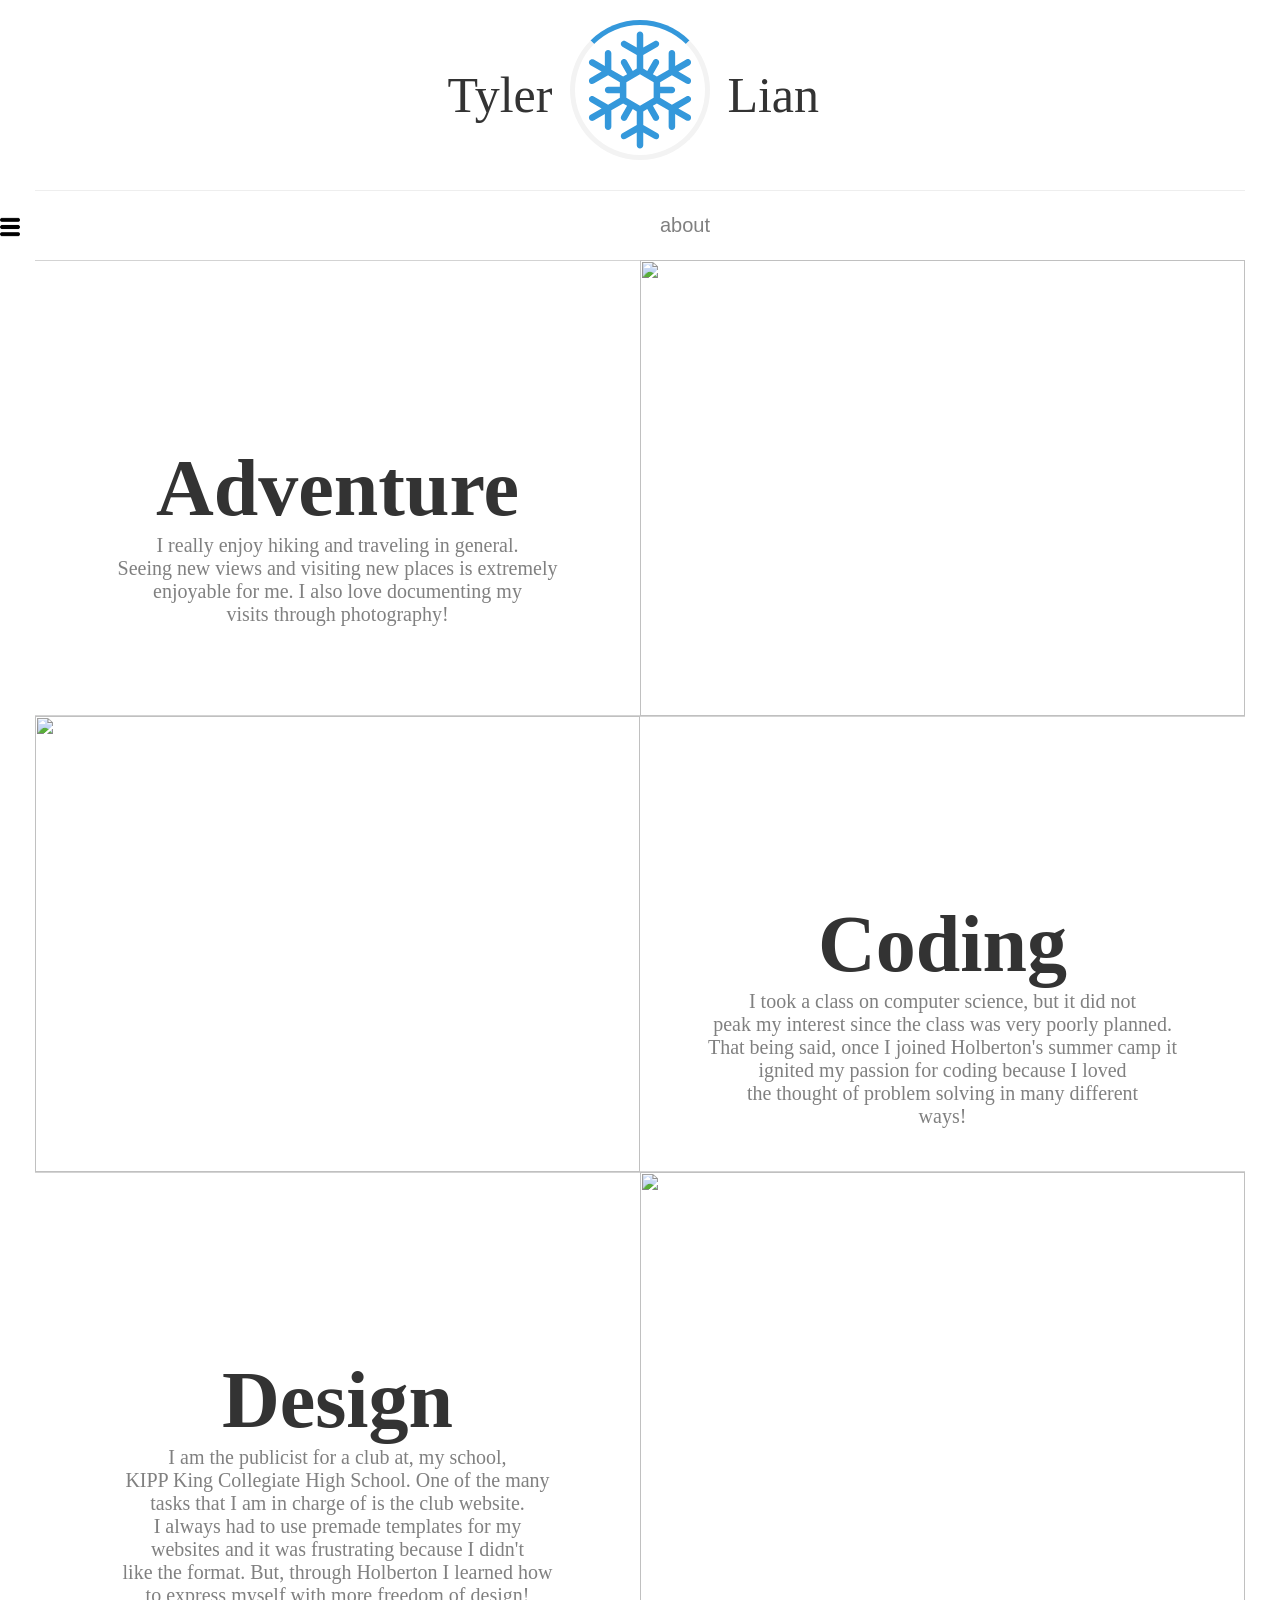
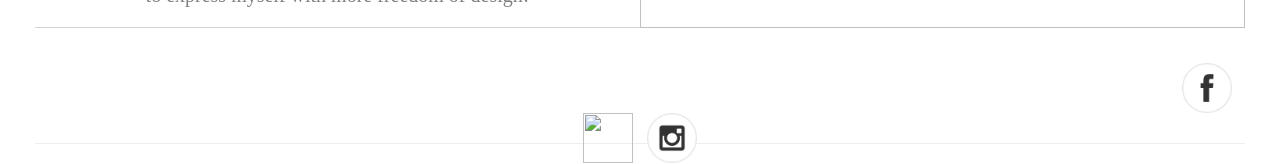
==== about.html @ ca942805 "Moving from holberton school" ====
<html>
<header>


  <link rel="stylesheet" href="https://maxcdn.bootstrapcdn.com/bootstrap/3.3.7/css/bootstrap.min.css">
  <link rel="stylesheet" type="text/css" href="normalize.css"
   <script src="https://ajax.googleapis.com/ajax/libs/jquery/1.11.2/jquery.min.js"></script>
  <script src="https://ajax.googleapis.com/ajax/libs/jquery/3.2.1/jquery.min.js"></script>
  <script src="https://maxcdn.bootstrapcdn.com/bootstrap/3.3.7/js/bootstrap.min.js"></script>
  <script src="menu.js"></script>
<div style="width:100%;height:20px;border:0px solid #000;"></div>
<table align="center" height:"100px">
<tr>
  <th><div style="font-size:50px; font-family:skia; font-weight:lighter;">&nbsp;Tyler&nbsp;</th><th><center><div class="block" style="width:150px;height:150px;"><div class="loader"><svg xmlns="http://www.w3.org/2000/svg" xmlns:xlink="http://www.w3.org/1999/xlink" version="1.2" baseProfile="tiny" x="0px" y="0px" viewBox="0 0 100 125" xml:space="preserve"><path class="snowflake"  d="M11.029,72.5c0.463,0.802,1.303,1.25,2.167,1.25c0.424,0,0.854-0.108,1.248-0.335l8.519-4.918v9.837   c0,1.381,1.119,2.5,2.5,2.5s2.5-1.119,2.5-2.5V65.61l9.047-5.223l3.08,1.778L35.566,70c-0.69,1.196-0.281,2.725,0.915,3.415   c0.394,0.228,0.824,0.335,1.248,0.335c0.864,0,1.705-0.449,2.167-1.25l4.523-7.835l3.08,1.778V76.89l-11.019,6.361   c-1.196,0.69-1.605,2.219-0.915,3.415c0.463,0.802,1.303,1.25,2.167,1.25c0.424,0,0.854-0.108,1.248-0.335l8.519-4.918V92.5   c0,1.381,1.119,2.5,2.5,2.5s2.5-1.119,2.5-2.5v-9.836l8.519,4.918c0.394,0.228,0.824,0.335,1.248,0.335   c0.864,0,1.705-0.449,2.167-1.25c0.69-1.196,0.281-2.725-0.915-3.415L52.5,76.89V66.443l3.08-1.778l4.523,7.835   c0.463,0.802,1.303,1.25,2.167,1.25c0.424,0,0.854-0.108,1.248-0.335c1.196-0.69,1.605-2.219,0.915-3.415l-4.523-7.835l3.08-1.778   l9.047,5.223v12.723c0,1.381,1.119,2.5,2.5,2.5s2.5-1.119,2.5-2.5v-9.837l8.519,4.918c0.394,0.228,0.824,0.335,1.248,0.335   c0.864,0,1.705-0.449,2.167-1.25c0.69-1.196,0.281-2.725-0.915-3.415l-8.519-4.918l8.519-4.918c1.196-0.69,1.605-2.219,0.915-3.415   c-0.69-1.196-2.22-1.607-3.415-0.915L74.537,61.28l-9.047-5.223V52.5h9.047c1.381,0,2.5-1.119,2.5-2.5s-1.119-2.5-2.5-2.5H65.49   v-3.557l9.047-5.223l11.019,6.362c0.394,0.228,0.824,0.335,1.248,0.335c0.864,0,1.705-0.449,2.167-1.25   c0.69-1.196,0.281-2.725-0.915-3.415l-8.519-4.918l8.519-4.918c1.196-0.69,1.605-2.219,0.915-3.415   c-0.69-1.196-2.22-1.607-3.415-0.915l-8.519,4.918v-9.837c0-1.381-1.119-2.5-2.5-2.5s-2.5,1.119-2.5,2.5V34.39l-9.047,5.223   l-3.08-1.778L64.434,30c0.69-1.196,0.281-2.725-0.915-3.415c-1.197-0.692-2.726-0.28-3.415,0.915l-4.523,7.835l-3.08-1.778V23.11   l11.019-6.361c1.196-0.69,1.605-2.219,0.915-3.415c-0.69-1.196-2.22-1.608-3.415-0.915L52.5,17.336V7.5C52.5,6.119,51.381,5,50,5   s-2.5,1.119-2.5,2.5v9.836l-8.519-4.918c-1.197-0.693-2.725-0.28-3.415,0.915c-0.69,1.196-0.281,2.725,0.915,3.415L47.5,23.11   v10.447l-3.08,1.778L39.896,27.5c-0.69-1.196-2.22-1.607-3.415-0.915c-1.196,0.69-1.605,2.219-0.915,3.415l4.523,7.835l-3.08,1.778   l-9.047-5.223V21.667c0-1.381-1.119-2.5-2.5-2.5s-2.5,1.119-2.5,2.5v9.837l-8.519-4.918c-1.197-0.692-2.726-0.28-3.415,0.915   c-0.69,1.196-0.281,2.725,0.915,3.415l8.519,4.918l-8.519,4.918c-1.196,0.69-1.605,2.219-0.915,3.415   c0.463,0.802,1.303,1.25,2.167,1.25c0.424,0,0.854-0.108,1.248-0.335l11.019-6.362l9.047,5.223V47.5h-9.047   c-1.381,0-2.5,1.119-2.5,2.5s1.119,2.5,2.5,2.5h9.047v3.557l-9.047,5.223l-11.019-6.362c-1.197-0.692-2.726-0.28-3.415,0.915   c-0.69,1.196-0.281,2.725,0.915,3.415l8.519,4.918l-8.519,4.918C10.748,69.775,10.338,71.304,11.029,72.5z M39.51,43.943L50,37.887   l10.49,6.057v12.113L50,62.113l-10.49-6.057V43.943z"/></svg>&emsp;&emsp;</div></th></center> <th><div style="font-size:50px; font-family:skia; font-weight:lighter;">&nbsp;Lian&nbsp;&nbsp;</div></th>
</tr>
</table>



<hr size="20px" width="1210px">
<span class="text-nowrap" style="font-size:20px; color:gray;"><center><span onclick="openNav()">
<img src="menu.png" style="width:20px; height:20px;"></span>&emsp;&emsp;&emsp;&emsp;&emsp;&emsp;&emsp;&emsp;&emsp;&emsp;&emsp;&emsp;&emsp;&emsp;&emsp;&emsp;&emsp;&emsp;&emsp;&emsp;&emsp;&emsp;&emsp;&emsp;&emsp;&emsp;&emsp;&emsp;&emsp;&emsp;&emsp;&emsp;about&emsp;&emsp;&emsp;&emsp;&emsp;&emsp;&emsp;&emsp;&emsp;&emsp;&emsp;&emsp;&emsp;&emsp;&emsp;&emsp;&emsp;&emsp;&emsp;&emsp;&emsp;&emsp;&emsp;&emsp;&emsp;&emsp;&emsp;&emsp;&emsp;&emsp;&emsp;&emsp;&emsp;&nbsp;

<div style="width:100%;height:20px;border:0px solid #000;"></div>

<div id="mySidenav" class="sidenav">
  <a href="javascript:void(0)" class="closebtn" onclick="closeNav()">&times;</a>
  <a href="file:///Users/summercamp/Documents/holbertonschool-learning_web_programming/index.html">Home</a>
  <a href="file:///Users/summercamp/Documents/holbertonschool-learning_web_programming/flyers.html">Flyers</a>
  <a href="file:///Users/summercamp/Documents/holbertonschool-learning_web_programming/geofilters.html">Geofilters</a>
  <a href="file:///Users/summercamp/Documents/holbertonschool-learning_web_programming/overlays.html">Overlays</a>
  <a href="file:///Users/summercamp/Documents/holbertonschool-learning_web_programming/about.html">About</a>
</div>
<style>
.footer{

  height:70px;
  width:100%;
  right:0;
  bottom:0;
  left:0;
  padding:1rem;
  background-color:white;
}
</style>
<!-- Use any element to open the sidenav -->

<!-- Add all page content inside this div if you want the side nav to push page content to the right (not used if you only want the sidenav to sit on top of the page -->
</header>
<body>
  <center>
    <table style="width:1210px">
      <tr>
        <th><div style="width:605;height:456px;border:0px color:black; font-size:80px; font-family:skia; font-weight:bold; text-align:center; top:50%; border-bottom:1px solid #d3d3d3; border-top: 1px solid #d3d3d3;"><br><br>Adventure<br><span style="font-size:20px; font-family:skia; font-weight:lighter; color:gray; text-align:center; top:50%;">I really enjoy hiking and traveling in general.<br>Seeing new views and visiting new places is extremely <br>enjoyable for me. I also love documenting my <br>visits through photography!</span></div></th>
        <th><a  target="_blank"><img style ="height:456px; width:605;" src="http://2.bp.blogspot.com/-c7WsYMwlw00/VL490c1Sj-I/AAAAAAAANhA/JaID4h2Cn8c/s1600/Nature%2BAnimation.gif"></a></th>

      </tr>
      <tr>
        <td><a target="_blank"><img style ="height:456px; width:605px;" src="https://media.giphy.com/media/26tn33aiTi1jkl6H6/giphy.gif"</td>
        <td><div style="width:605;height:456px;border:0px color:black; font-size:80px; font-family:skia; font-weight:bold; text-align:center; top:50%; border-bottom:1px solid #d3d3d3; border-top: 1px solid #d3d3d3;"><br><br>Coding<br><span style="font-size:20px; font-family:skia; font-weight:lighter; color:gray; text-align:center; top:50%;">I took a class on computer science, but it did not<br> peak my interest since the class was very poorly planned.<br>That being said, once I joined <a style="text-decoration:none; color:gray;"href="https://www.holbertonschool.com/">Holberton's</a> summer camp it <br>ignited my passion for coding because I loved<br> the thought of problem solving in many different <br>ways!</span></div></th></td>

      </tr>
      <tr>
        <td><div style="width:605;height:456px;border:0px color:black; font-size:80px; font-family:skia; font-weight:bold; text-align:center; top:50%; border-bottom:1px solid #d3d3d3; border-top: 1px solid #d3d3d3;"><br><br>Design<br><span style="font-size:20px; font-family:skia; font-weight:lighter; color:gray; text-align:center; top:50%;">I am the publicist for a club at, my school, <br><a style="text-decoration:none; color:gray;"href="http://www.kipp.org/school/kipp-king-collegiate-high-school/">KIPP King Collegiate High School.</a> One of the many<br> tasks that I am in charge of is the club website.<br> I always had to use premade templates for my <br> websites and it was frustrating because I didn't <br>like the format. But, through Holberton I learned how<br> to express myself with more freedom of design!</span></div></th></td></td>
        <td><a target="_blank"><img style="height:456px; width:605px" src="http://i.imgur.com/KV6nSOo.gif"</td>
      <tr>
    </table>

</center>



  <div style="width:1210px;height:25px;border:0px solid #000;"></div>

  <div class="footer" align="center">&emsp;&emsp;&emsp;&emsp;&emsp;&emsp;&emsp;&emsp;&emsp;&emsp;&emsp;&emsp;&emsp;&emsp;&emsp;&emsp;&emsp;&emsp;&emsp;&emsp;&emsp;&emsp;&emsp;&emsp;&emsp;&emsp;&emsp;&emsp;&emsp;&emsp;&emsp;&emsp;&emsp;&emsp;&emsp;&emsp;&emsp;&emsp;&emsp;&emsp;&emsp;&emsp;&emsp;&emsp;&emsp;&emsp;&emsp;&emsp;&emsp;&emsp;&emsp;&emsp;&emsp;&emsp;&emsp;&emsp;&emsp;&emsp;&emsp;&emsp;&emsp;&emsp;&emsp;&emsp;&emsp;&emsp;&emsp;&emsp;&emsp;&emsp;&emsp;&emsp;&emsp;&emsp;&emsp;&emsp;&emsp;&emsp;&emsp;&emsp;&emsp;&emsp;<a href="https://www.facebook.com/HolbertonSchool/"><img src="facebook.png" style="width:50px;height:50px;"></a>&emsp;<a href="https://twitter.com/holbertonschool?ref_src=twsrc%5Egoogle%7Ctwcamp%5Eserp%7Ctwgr%5Eauthor"><img src="twitter.png"style="width:50px;height:50px;"></a>&emsp;<a href="https://www.instagram.com/holbertonschool/?hl=en"><img src="instagram.png"style="width:50px;height:50px;"></a></div>
  <hr size="20px" width="1210px">
</body>
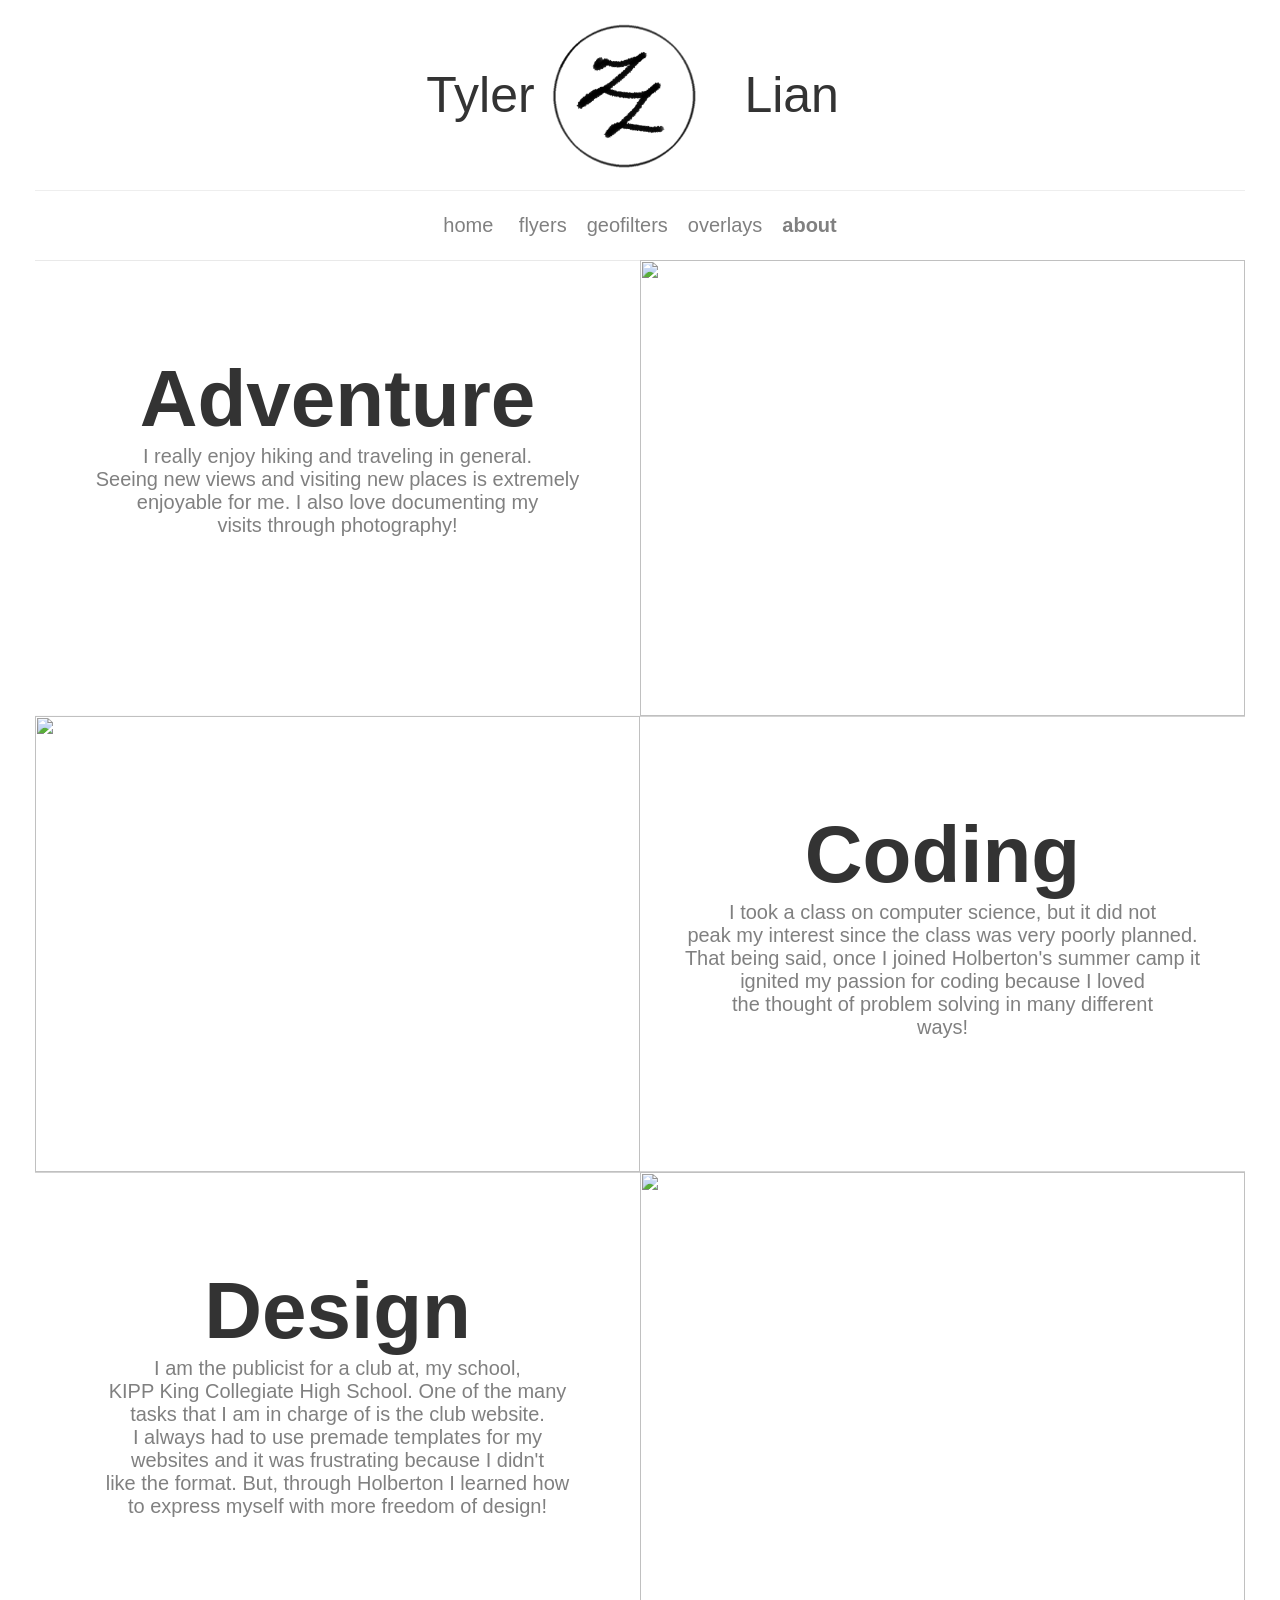
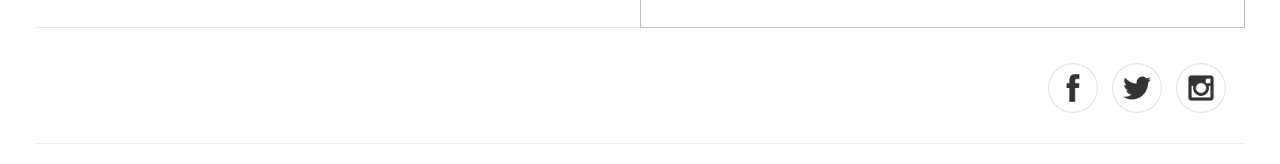
==== commit e0ebeb55: "finished website" ====
--- a/about.html
+++ b/about.html
@@ -11,25 +11,27 @@
 <div style="width:100%;height:20px;border:0px solid #000;"></div>
 <table align="center" height:"100px">
 <tr>
-  <th><div style="font-size:50px; font-family:skia; font-weight:lighter;">&nbsp;Tyler&nbsp;</th><th><center><div class="block" style="width:150px;height:150px;"><div class="loader"><svg xmlns="http://www.w3.org/2000/svg" xmlns:xlink="http://www.w3.org/1999/xlink" version="1.2" baseProfile="tiny" x="0px" y="0px" viewBox="0 0 100 125" xml:space="preserve"><path class="snowflake"  d="M11.029,72.5c0.463,0.802,1.303,1.25,2.167,1.25c0.424,0,0.854-0.108,1.248-0.335l8.519-4.918v9.837   c0,1.381,1.119,2.5,2.5,2.5s2.5-1.119,2.5-2.5V65.61l9.047-5.223l3.08,1.778L35.566,70c-0.69,1.196-0.281,2.725,0.915,3.415   c0.394,0.228,0.824,0.335,1.248,0.335c0.864,0,1.705-0.449,2.167-1.25l4.523-7.835l3.08,1.778V76.89l-11.019,6.361   c-1.196,0.69-1.605,2.219-0.915,3.415c0.463,0.802,1.303,1.25,2.167,1.25c0.424,0,0.854-0.108,1.248-0.335l8.519-4.918V92.5   c0,1.381,1.119,2.5,2.5,2.5s2.5-1.119,2.5-2.5v-9.836l8.519,4.918c0.394,0.228,0.824,0.335,1.248,0.335   c0.864,0,1.705-0.449,2.167-1.25c0.69-1.196,0.281-2.725-0.915-3.415L52.5,76.89V66.443l3.08-1.778l4.523,7.835   c0.463,0.802,1.303,1.25,2.167,1.25c0.424,0,0.854-0.108,1.248-0.335c1.196-0.69,1.605-2.219,0.915-3.415l-4.523-7.835l3.08-1.778   l9.047,5.223v12.723c0,1.381,1.119,2.5,2.5,2.5s2.5-1.119,2.5-2.5v-9.837l8.519,4.918c0.394,0.228,0.824,0.335,1.248,0.335   c0.864,0,1.705-0.449,2.167-1.25c0.69-1.196,0.281-2.725-0.915-3.415l-8.519-4.918l8.519-4.918c1.196-0.69,1.605-2.219,0.915-3.415   c-0.69-1.196-2.22-1.607-3.415-0.915L74.537,61.28l-9.047-5.223V52.5h9.047c1.381,0,2.5-1.119,2.5-2.5s-1.119-2.5-2.5-2.5H65.49   v-3.557l9.047-5.223l11.019,6.362c0.394,0.228,0.824,0.335,1.248,0.335c0.864,0,1.705-0.449,2.167-1.25   c0.69-1.196,0.281-2.725-0.915-3.415l-8.519-4.918l8.519-4.918c1.196-0.69,1.605-2.219,0.915-3.415   c-0.69-1.196-2.22-1.607-3.415-0.915l-8.519,4.918v-9.837c0-1.381-1.119-2.5-2.5-2.5s-2.5,1.119-2.5,2.5V34.39l-9.047,5.223   l-3.08-1.778L64.434,30c0.69-1.196,0.281-2.725-0.915-3.415c-1.197-0.692-2.726-0.28-3.415,0.915l-4.523,7.835l-3.08-1.778V23.11   l11.019-6.361c1.196-0.69,1.605-2.219,0.915-3.415c-0.69-1.196-2.22-1.608-3.415-0.915L52.5,17.336V7.5C52.5,6.119,51.381,5,50,5   s-2.5,1.119-2.5,2.5v9.836l-8.519-4.918c-1.197-0.693-2.725-0.28-3.415,0.915c-0.69,1.196-0.281,2.725,0.915,3.415L47.5,23.11   v10.447l-3.08,1.778L39.896,27.5c-0.69-1.196-2.22-1.607-3.415-0.915c-1.196,0.69-1.605,2.219-0.915,3.415l4.523,7.835l-3.08,1.778   l-9.047-5.223V21.667c0-1.381-1.119-2.5-2.5-2.5s-2.5,1.119-2.5,2.5v9.837l-8.519-4.918c-1.197-0.692-2.726-0.28-3.415,0.915   c-0.69,1.196-0.281,2.725,0.915,3.415l8.519,4.918l-8.519,4.918c-1.196,0.69-1.605,2.219-0.915,3.415   c0.463,0.802,1.303,1.25,2.167,1.25c0.424,0,0.854-0.108,1.248-0.335l11.019-6.362l9.047,5.223V47.5h-9.047   c-1.381,0-2.5,1.119-2.5,2.5s1.119,2.5,2.5,2.5h9.047v3.557l-9.047,5.223l-11.019-6.362c-1.197-0.692-2.726-0.28-3.415,0.915   c-0.69,1.196-0.281,2.725,0.915,3.415l8.519,4.918l-8.519,4.918C10.748,69.775,10.338,71.304,11.029,72.5z M39.51,43.943L50,37.887   l10.49,6.057v12.113L50,62.113l-10.49-6.057V43.943z"/></svg>&emsp;&emsp;</div></th></center> <th><div style="font-size:50px; font-family:skia; font-weight:lighter;">&nbsp;Lian&nbsp;&nbsp;</div></th>
+  <th><div style="font-size:50px; font-family:skia.ttf; font-weight:lighter;">&nbsp;Tyler&nbsp;</th>
+  <th><center><img src="Logo.png" alt="" style="width:150px; height:150px;">&emsp;&emsp;</center></th>
+  <th><div style="font-size:50px; font-family:skia.ttf; font-weight:lighter;">&nbsp;Lian&nbsp;&nbsp;</div></th>
 </tr>
 </table>
 
 
 
 <hr size="20px" width="1210px">
-<span class="text-nowrap" style="font-size:20px; color:gray;"><center><span onclick="openNav()">
-<img src="menu.png" style="width:20px; height:20px;"></span>&emsp;&emsp;&emsp;&emsp;&emsp;&emsp;&emsp;&emsp;&emsp;&emsp;&emsp;&emsp;&emsp;&emsp;&emsp;&emsp;&emsp;&emsp;&emsp;&emsp;&emsp;&emsp;&emsp;&emsp;&emsp;&emsp;&emsp;&emsp;&emsp;&emsp;&emsp;&emsp;about&emsp;&emsp;&emsp;&emsp;&emsp;&emsp;&emsp;&emsp;&emsp;&emsp;&emsp;&emsp;&emsp;&emsp;&emsp;&emsp;&emsp;&emsp;&emsp;&emsp;&emsp;&emsp;&emsp;&emsp;&emsp;&emsp;&emsp;&emsp;&emsp;&emsp;&emsp;&emsp;&emsp;&nbsp;
+<span class="text-nowrap" style="font-size:20px; color:gray;"><center></span>
 
+<a style="text-decoration:none; color:gray; text-indent:1000px;" href="file:///C:/Users/tyler/Documents/GitHub/tylerlian.github.io/index.html">home</a> &emsp;<a style="text-decoration:none; color:gray;" href="file:///C:/Users/tyler/Documents/GitHub/tylerlian.github.io/flyers.html">flyers</a>&emsp;<a style="text-decoration:none; color:gray;" href="file:///C:/Users/tyler/Documents/GitHub/tylerlian.github.io/geofilters.html">geofilters</a>&emsp;<a style="text-decoration:none; color:gray;" href="file:///C:/Users/tyler/Documents/GitHub/tylerlian.github.io/overlays.html">overlays</a>&emsp;<a style="text-decoration:none; color:gray; font-weight:bold;" href="file:///C:/Users/tyler/Documents/GitHub/tylerlian.github.io/about.html">about</a></center></span>
 <div style="width:100%;height:20px;border:0px solid #000;"></div>
 
 <div id="mySidenav" class="sidenav">
   <a href="javascript:void(0)" class="closebtn" onclick="closeNav()">&times;</a>
-  <a href="file:///Users/summercamp/Documents/holbertonschool-learning_web_programming/index.html">Home</a>
-  <a href="file:///Users/summercamp/Documents/holbertonschool-learning_web_programming/flyers.html">Flyers</a>
-  <a href="file:///Users/summercamp/Documents/holbertonschool-learning_web_programming/geofilters.html">Geofilters</a>
-  <a href="file:///Users/summercamp/Documents/holbertonschool-learning_web_programming/overlays.html">Overlays</a>
-  <a href="file:///Users/summercamp/Documents/holbertonschool-learning_web_programming/about.html">About</a>
+  <a href="file:///C:/Users/tyler/Documents/GitHub/tylerlian.github.io/index.html">Home</a>
+  <a href="file:///C:/Users/tyler/Documents/GitHub/tylerlian.github.io/flyers.html">Flyers</a>
+  <a href="file:///C:/Users/tyler/Documents/GitHub/tylerlian.github.io/geofilters.html">Geofilters</a>
+  <a href="file:///C:/Users/tyler/Documents/GitHub/tylerlian.github.io/overlays.html">Overlays</a>
+  <a href="file:///C:/Users/tyler/Documents/GitHub/tylerlian.github.io/about.html">About</a>
 </div>
 <style>
 .footer{
@@ -43,25 +45,24 @@
   background-color:white;
 }
 </style>
-<!-- Use any element to open the sidenav -->
+</header>
 
-<!-- Add all page content inside this div if you want the side nav to push page content to the right (not used if you only want the sidenav to sit on top of the page -->
-</header>
+
 <body>
   <center>
     <table style="width:1210px">
       <tr>
-        <th><div style="width:605;height:456px;border:0px color:black; font-size:80px; font-family:skia; font-weight:bold; text-align:center; top:50%; border-bottom:1px solid #d3d3d3; border-top: 1px solid #d3d3d3;"><br><br>Adventure<br><span style="font-size:20px; font-family:skia; font-weight:lighter; color:gray; text-align:center; top:50%;">I really enjoy hiking and traveling in general.<br>Seeing new views and visiting new places is extremely <br>enjoyable for me. I also love documenting my <br>visits through photography!</span></div></th>
+        <th><div style="width:605;height:456px;border:0px color:black; font-size:80px; font-family:skia.ttf; font-weight:bold; text-align:center; vertical-align:top; border-bottom:1px solid #fafafa; border-top: 1px solid #e9e9e9;"><br>Adventure<br><span style="font-size:20px; font-family:skia.ttf; font-weight:lighter; color:gray; text-align:center; top:0%;">I really enjoy hiking and traveling in general.<br>Seeing new views and visiting new places is extremely <br>enjoyable for me. I also love documenting my <br>visits through photography!</span></div></th>
         <th><a  target="_blank"><img style ="height:456px; width:605;" src="http://2.bp.blogspot.com/-c7WsYMwlw00/VL490c1Sj-I/AAAAAAAANhA/JaID4h2Cn8c/s1600/Nature%2BAnimation.gif"></a></th>
 
       </tr>
       <tr>
         <td><a target="_blank"><img style ="height:456px; width:605px;" src="https://media.giphy.com/media/26tn33aiTi1jkl6H6/giphy.gif"</td>
-        <td><div style="width:605;height:456px;border:0px color:black; font-size:80px; font-family:skia; font-weight:bold; text-align:center; top:50%; border-bottom:1px solid #d3d3d3; border-top: 1px solid #d3d3d3;"><br><br>Coding<br><span style="font-size:20px; font-family:skia; font-weight:lighter; color:gray; text-align:center; top:50%;">I took a class on computer science, but it did not<br> peak my interest since the class was very poorly planned.<br>That being said, once I joined <a style="text-decoration:none; color:gray;"href="https://www.holbertonschool.com/">Holberton's</a> summer camp it <br>ignited my passion for coding because I loved<br> the thought of problem solving in many different <br>ways!</span></div></th></td>
+        <td><div style="width:605;height:456px;border:0px color:black; font-size:80px; font-family:skia.ttf; font-weight:bold; text-align:center; top:0%; border-bottom:1px solid #d3d3d3; border-top: 1px solid #d3d3d3;"><br>Coding<br><span style="font-size:20px; font-family:skia.ttf; font-weight:lighter; color:gray; text-align:center; top:25%;">I took a class on computer science, but it did not<br> peak my interest since the class was very poorly planned.<br>That being said, once I joined <a style="text-decoration:none; color:gray;"href="https://www.holbertonschool.com/">Holberton's</a> summer camp it <br>ignited my passion for coding because I loved<br> the thought of problem solving in many different <br>ways!</span></div></th></td>
 
       </tr>
       <tr>
-        <td><div style="width:605;height:456px;border:0px color:black; font-size:80px; font-family:skia; font-weight:bold; text-align:center; top:50%; border-bottom:1px solid #d3d3d3; border-top: 1px solid #d3d3d3;"><br><br>Design<br><span style="font-size:20px; font-family:skia; font-weight:lighter; color:gray; text-align:center; top:50%;">I am the publicist for a club at, my school, <br><a style="text-decoration:none; color:gray;"href="http://www.kipp.org/school/kipp-king-collegiate-high-school/">KIPP King Collegiate High School.</a> One of the many<br> tasks that I am in charge of is the club website.<br> I always had to use premade templates for my <br> websites and it was frustrating because I didn't <br>like the format. But, through Holberton I learned how<br> to express myself with more freedom of design!</span></div></th></td></td>
+        <td><div style="width:605;height:456px;border:0px color:black; font-size:80px; font-family:skia.ttf; font-weight:bold; text-align:center; top:0%; border-bottom:1px solid #e9e9e9; border-top: 1px solid #d3d3d3;"><br>Design<br><span style="font-size:20px; font-family:skia.ttf; font-weight:lighter; color:gray; text-align:center; top:50%;">I am the publicist for a club at, my school, <br><a style="text-decoration:none; color:gray;"href="http://www.kipp.org/school/kipp-king-collegiate-high-school/">KIPP King Collegiate High School.</a> One of the many<br> tasks that I am in charge of is the club website.<br> I always had to use premade templates for my <br> websites and it was frustrating because I didn't <br>like the format. But, through Holberton I learned how<br> to express myself with more freedom of design!</span></div></th></td></td>
         <td><a target="_blank"><img style="height:456px; width:605px" src="http://i.imgur.com/KV6nSOo.gif"</td>
       <tr>
     </table>
@@ -70,8 +71,7 @@
 
 
 
-  <div style="width:1210px;height:25px;border:0px solid #000;"></div>
+<div style="width:1210px;height:25px;border:0px solid #000;"></div>
 
-  <div class="footer" align="center">&emsp;&emsp;&emsp;&emsp;&emsp;&emsp;&emsp;&emsp;&emsp;&emsp;&emsp;&emsp;&emsp;&emsp;&emsp;&emsp;&emsp;&emsp;&emsp;&emsp;&emsp;&emsp;&emsp;&emsp;&emsp;&emsp;&emsp;&emsp;&emsp;&emsp;&emsp;&emsp;&emsp;&emsp;&emsp;&emsp;&emsp;&emsp;&emsp;&emsp;&emsp;&emsp;&emsp;&emsp;&emsp;&emsp;&emsp;&emsp;&emsp;&emsp;&emsp;&emsp;&emsp;&emsp;&emsp;&emsp;&emsp;&emsp;&emsp;&emsp;&emsp;&emsp;&emsp;&emsp;&emsp;&emsp;&emsp;&emsp;&emsp;&emsp;&emsp;&emsp;&emsp;&emsp;&emsp;&emsp;&emsp;&emsp;&emsp;&emsp;&emsp;&emsp;<a href="https://www.facebook.com/HolbertonSchool/"><img src="facebook.png" style="width:50px;height:50px;"></a>&emsp;<a href="https://twitter.com/holbertonschool?ref_src=twsrc%5Egoogle%7Ctwcamp%5Eserp%7Ctwgr%5Eauthor"><img src="twitter.png"style="width:50px;height:50px;"></a>&emsp;<a href="https://www.instagram.com/holbertonschool/?hl=en"><img src="instagram.png"style="width:50px;height:50px;"></a></div>
-  <hr size="20px" width="1210px">
+<div class="footer" align="center">&emsp;&emsp;&emsp;&emsp;&emsp;&emsp;&emsp;&emsp;&emsp;&emsp;&emsp;&emsp;&emsp;&emsp;&emsp;&emsp;&emsp;&emsp;&emsp;&emsp;&emsp;&emsp;&emsp;&emsp;&emsp;&emsp;&emsp;&emsp;&emsp;&emsp;&emsp;&emsp;&emsp;&emsp;&emsp;&emsp;&emsp;&emsp;&emsp;&emsp;&emsp;&emsp;&emsp;&emsp;&emsp;&emsp;&emsp;&emsp;&emsp;&emsp;&emsp;&emsp;&emsp;&emsp;&emsp;&emsp;&emsp;&emsp;&emsp;&emsp;&emsp;&emsp;&emsp;&emsp;&emsp;&emsp;&emsp;&emsp;&emsp;&emsp;&emsp;<a href="https://www.facebook.com/HolbertonSchool/"><img src="facebook.png" style="width:50px;height:50px;"></a>&emsp;<a href="https://twitter.com/holbertonschool?ref_src=twsrc%5Egoogle%7Ctwcamp%5Eserp%7Ctwgr%5Eauthor"><img src="twitter.png"style="width:50px;height:50px;"></a>&emsp;<a href="https://www.instagram.com/holbertonschool/?hl=en"><img src="instagram.png"style="width:50px;height:50px;"></a></div><hr size="20px" width="1210px">
 </body>
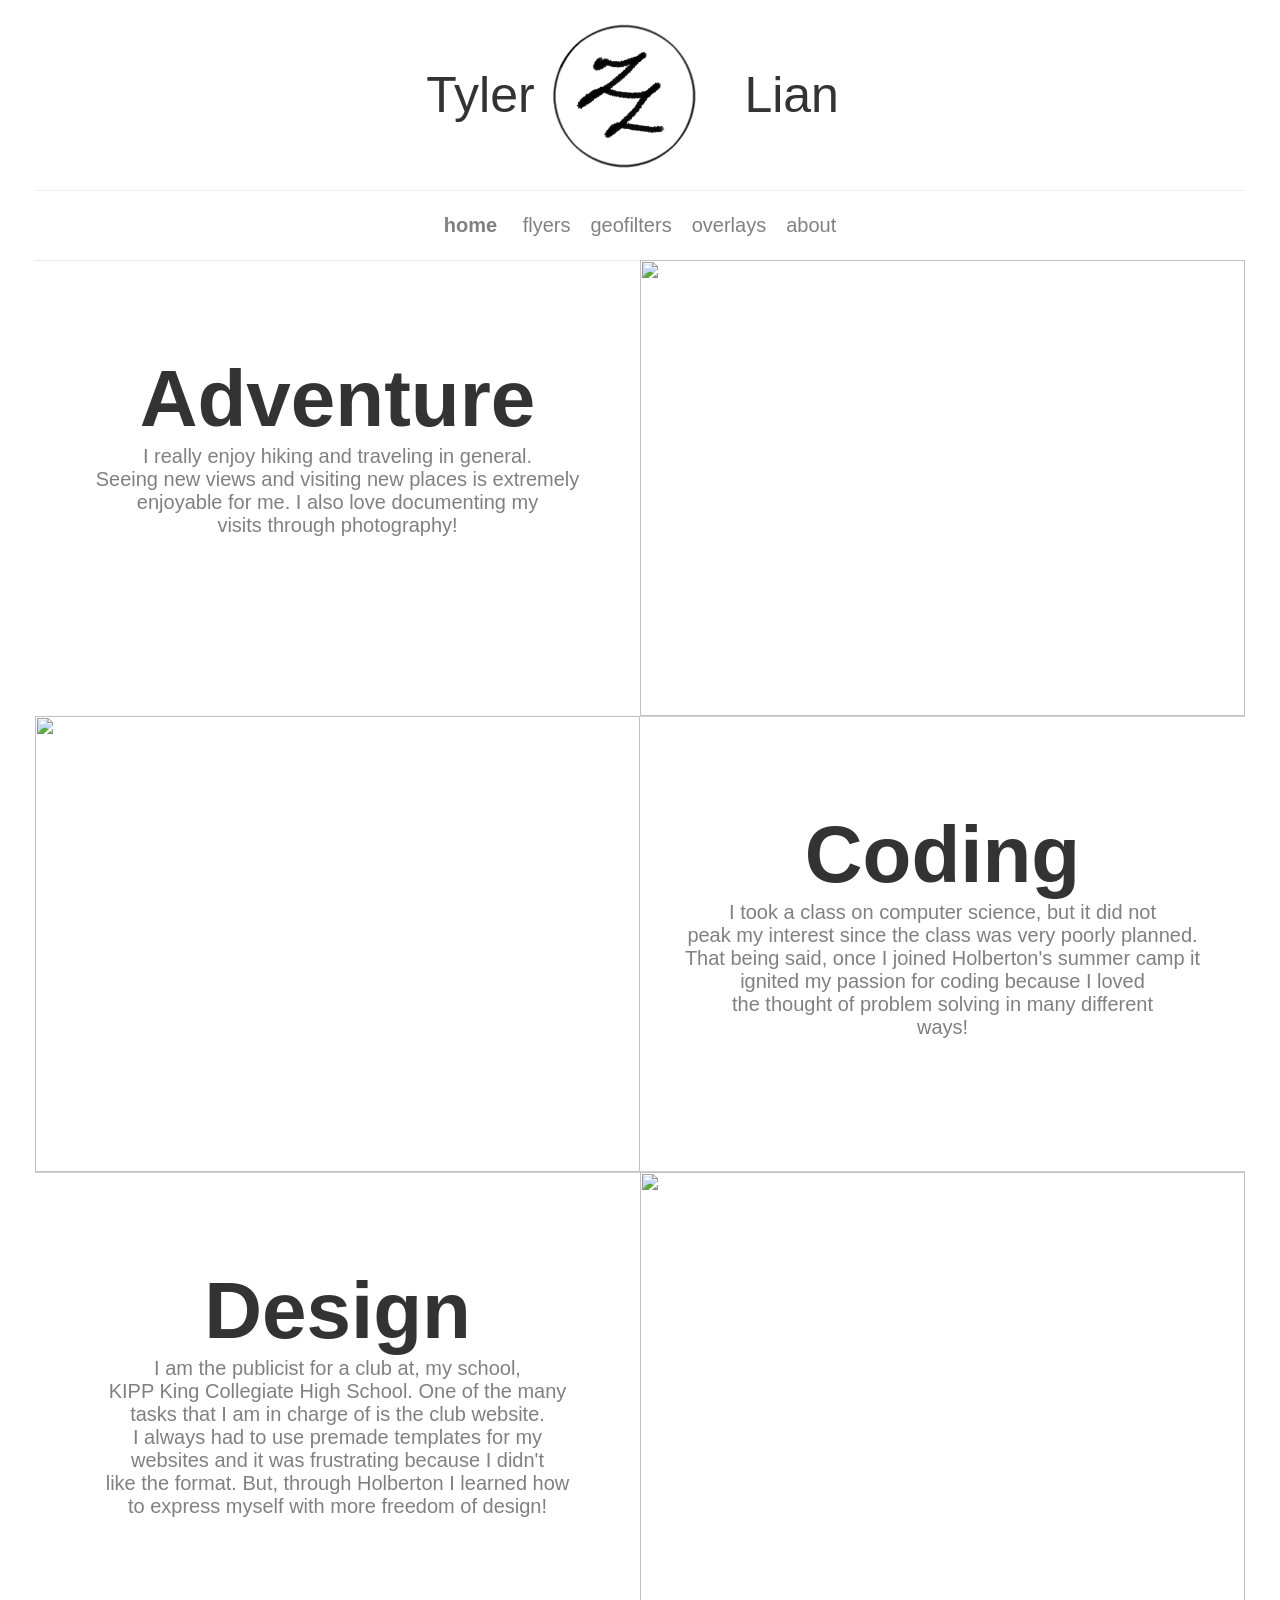
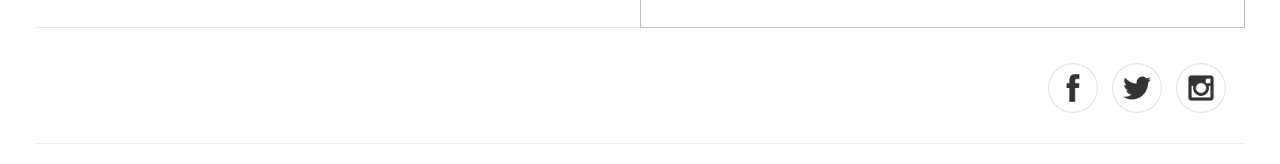
==== commit b918aee9: "changed all html" ====
--- a/about.html
+++ b/about.html
@@ -22,7 +22,7 @@
 <hr size="20px" width="1210px">
 <span class="text-nowrap" style="font-size:20px; color:gray;"><center></span>
 
-<a style="text-decoration:none; color:gray; text-indent:1000px;" href="file:///C:/Users/tyler/Documents/GitHub/tylerlian.github.io/index.html">home</a> &emsp;<a style="text-decoration:none; color:gray;" href="file:///C:/Users/tyler/Documents/GitHub/tylerlian.github.io/flyers.html">flyers</a>&emsp;<a style="text-decoration:none; color:gray;" href="file:///C:/Users/tyler/Documents/GitHub/tylerlian.github.io/geofilters.html">geofilters</a>&emsp;<a style="text-decoration:none; color:gray;" href="file:///C:/Users/tyler/Documents/GitHub/tylerlian.github.io/overlays.html">overlays</a>&emsp;<a style="text-decoration:none; color:gray; font-weight:bold;" href="file:///C:/Users/tyler/Documents/GitHub/tylerlian.github.io/about.html">about</a></center></span>
+  <a style="text-decoration:none; color:gray; text-indent:1000px; font-weight:bold;" href="index.html">home</a> &emsp;<a style="text-decoration:none; color:gray;" href="flyers.html">flyers</a>&emsp;<a style="text-decoration:none; color:gray;" href="geofilters.html">geofilters</a>&emsp;<a style="text-decoration:none; color:gray;" href="overlays.html">overlays</a>&emsp;<a style="text-decoration:none; color:gray;" href="about.html">about</a></center></span>
 <div style="width:100%;height:20px;border:0px solid #000;"></div>
 
 <div id="mySidenav" class="sidenav">
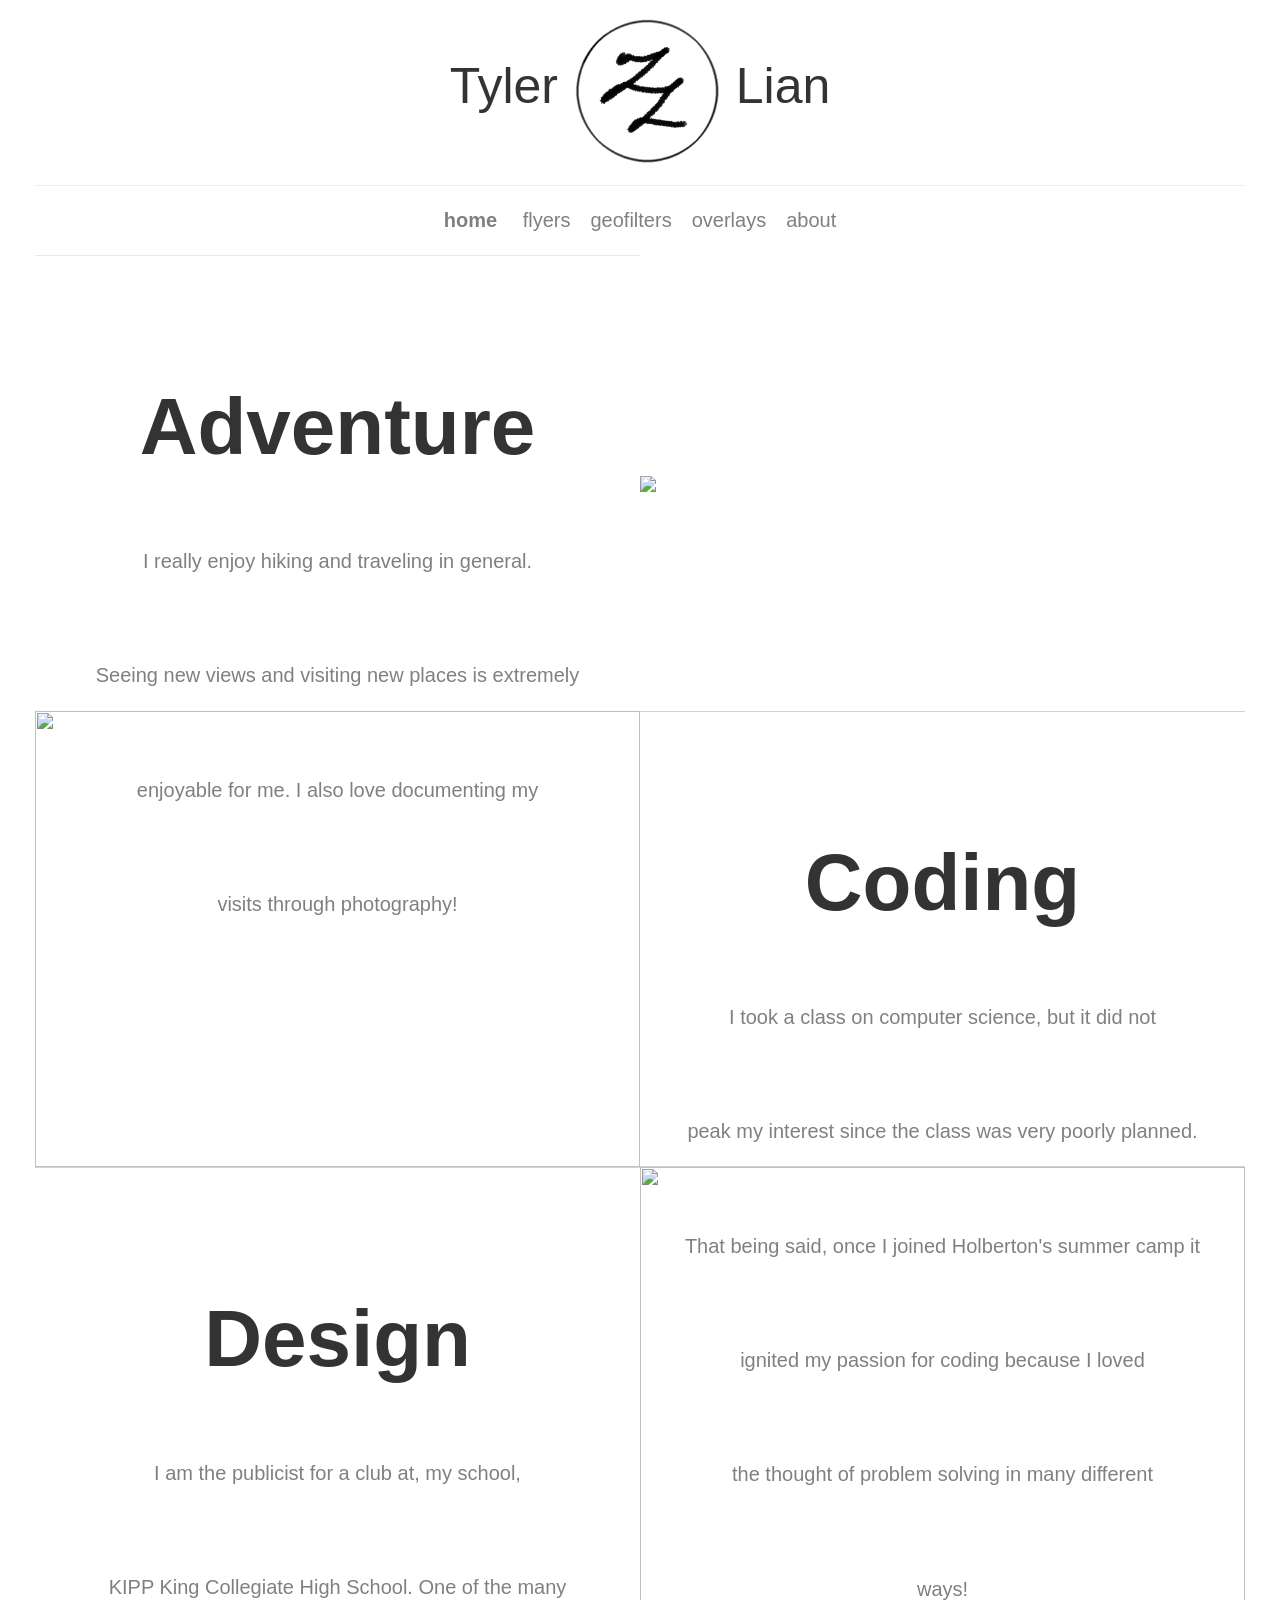
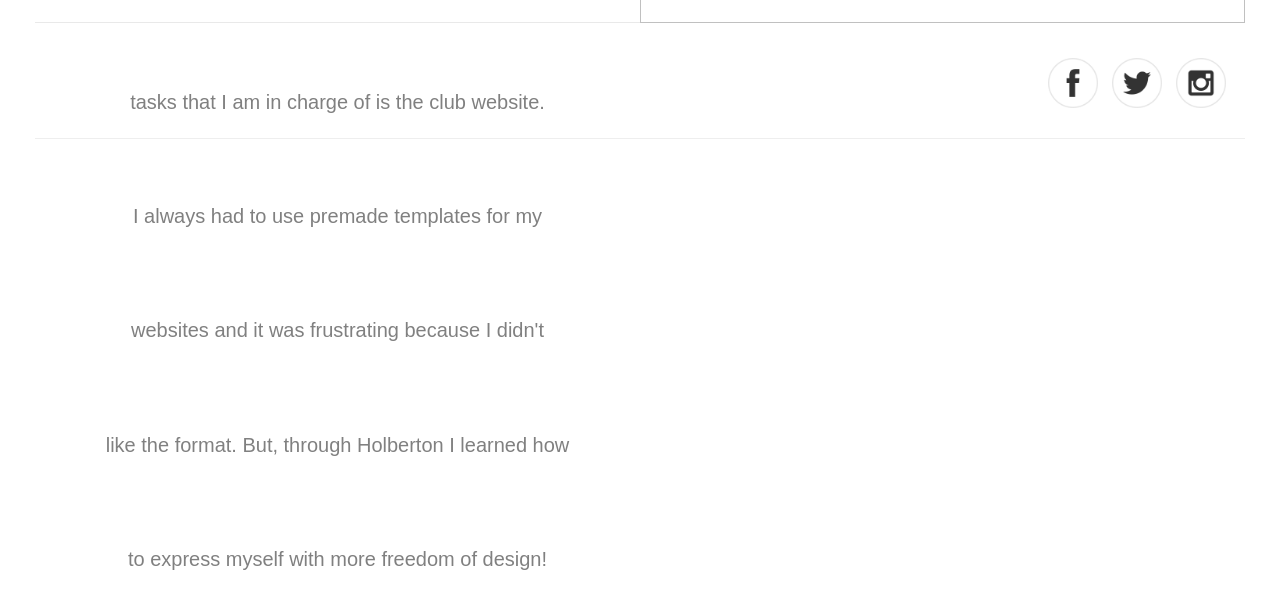
==== commit 4d0b53f8: "changed about" ====
--- a/about.html
+++ b/about.html
@@ -1,38 +1,24 @@
+<!DOCTYPE html>
 <html>
 <header>
 
 
   <link rel="stylesheet" href="https://maxcdn.bootstrapcdn.com/bootstrap/3.3.7/css/bootstrap.min.css">
-  <link rel="stylesheet" type="text/css" href="normalize.css"
-   <script src="https://ajax.googleapis.com/ajax/libs/jquery/1.11.2/jquery.min.js"></script>
+  <link rel="stylesheet" type="text/css" href="normalize.css">
+  <script src="https://ajax.googleapis.com/ajax/libs/jquery/1.11.2/jquery.min.js"></script>
   <script src="https://ajax.googleapis.com/ajax/libs/jquery/3.2.1/jquery.min.js"></script>
   <script src="https://maxcdn.bootstrapcdn.com/bootstrap/3.3.7/js/bootstrap.min.js"></script>
-  <script src="menu.js"></script>
-<div style="width:100%;height:20px;border:0px solid #000;"></div>
-<table align="center" height:"100px">
-<tr>
-  <th><div style="font-size:50px; font-family:skia.ttf; font-weight:lighter;">&nbsp;Tyler&nbsp;</th>
-  <th><center><img src="Logo.png" alt="" style="width:150px; height:150px;">&emsp;&emsp;</center></th>
-  <th><div style="font-size:50px; font-family:skia.ttf; font-weight:lighter;">&nbsp;Lian&nbsp;&nbsp;</div></th>
-</tr>
-</table>
+  <div style="width:100%;height:15px;border:0px solid #000;"></div>
+  <center><div style="font-size:50px; font-family:skia.ttf; font-weight:100;">Tyler <img src="Logo.png" alt="" style="width:150px; height:150px;"> Lian</div></center>
 
 
 
 <hr size="20px" width="1210px">
 <span class="text-nowrap" style="font-size:20px; color:gray;"><center></span>
 
-  <a style="text-decoration:none; color:gray; text-indent:1000px; font-weight:bold;" href="index.html">home</a> &emsp;<a style="text-decoration:none; color:gray;" href="flyers.html">flyers</a>&emsp;<a style="text-decoration:none; color:gray;" href="geofilters.html">geofilters</a>&emsp;<a style="text-decoration:none; color:gray;" href="overlays.html">overlays</a>&emsp;<a style="text-decoration:none; color:gray;" href="about.html">about</a></center></span>
+<a style="text-decoration:none; color:gray; text-indent:1000px; font-weight:bold;" href="index.html">home</a> &emsp;<a style="text-decoration:none; color:gray;" href="flyers.html">flyers</a>&emsp;<a style="text-decoration:none; color:gray;" href="geofilters.html">geofilters</a>&emsp;<a style="text-decoration:none; color:gray;" href="overlays.html">overlays</a>&emsp;<a style="text-decoration:none; color:gray;" href="about.html">about</a></center></span>
 <div style="width:100%;height:20px;border:0px solid #000;"></div>
 
-<div id="mySidenav" class="sidenav">
-  <a href="javascript:void(0)" class="closebtn" onclick="closeNav()">&times;</a>
-  <a href="file:///C:/Users/tyler/Documents/GitHub/tylerlian.github.io/index.html">Home</a>
-  <a href="file:///C:/Users/tyler/Documents/GitHub/tylerlian.github.io/flyers.html">Flyers</a>
-  <a href="file:///C:/Users/tyler/Documents/GitHub/tylerlian.github.io/geofilters.html">Geofilters</a>
-  <a href="file:///C:/Users/tyler/Documents/GitHub/tylerlian.github.io/overlays.html">Overlays</a>
-  <a href="file:///C:/Users/tyler/Documents/GitHub/tylerlian.github.io/about.html">About</a>
-</div>
 <style>
 .footer{
 
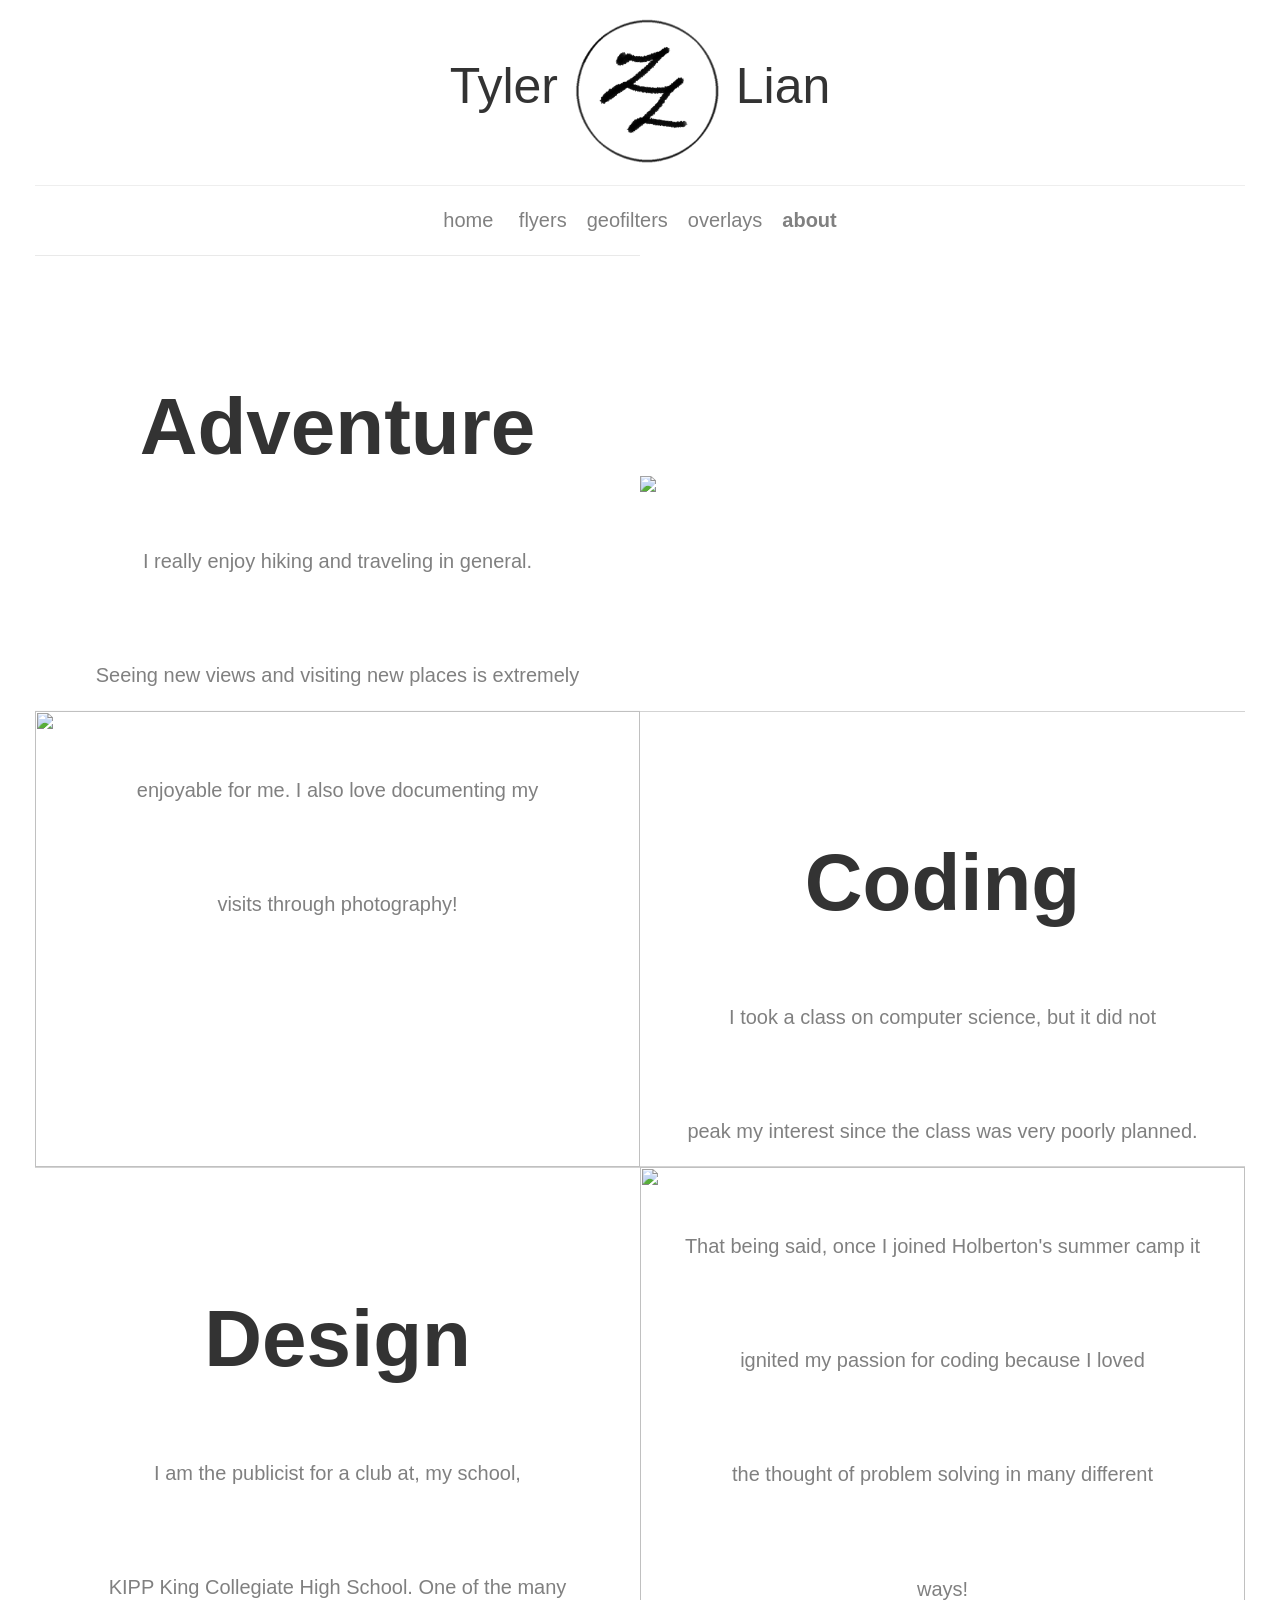
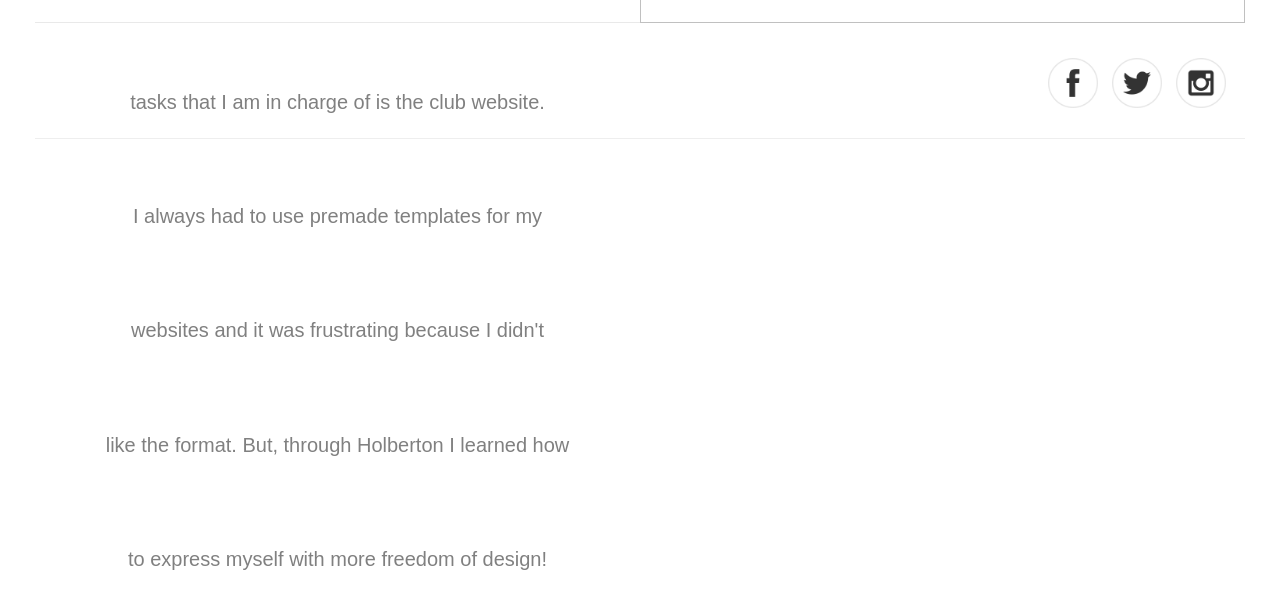
==== commit 7b97977e: "changed" ====
--- a/about.html
+++ b/about.html
@@ -16,7 +16,7 @@
 <hr size="20px" width="1210px">
 <span class="text-nowrap" style="font-size:20px; color:gray;"><center></span>
 
-<a style="text-decoration:none; color:gray; text-indent:1000px; font-weight:bold;" href="index.html">home</a> &emsp;<a style="text-decoration:none; color:gray;" href="flyers.html">flyers</a>&emsp;<a style="text-decoration:none; color:gray;" href="geofilters.html">geofilters</a>&emsp;<a style="text-decoration:none; color:gray;" href="overlays.html">overlays</a>&emsp;<a style="text-decoration:none; color:gray;" href="about.html">about</a></center></span>
+<a style="text-decoration:none; color:gray; text-indent:1000px;" href="index.html">home</a> &emsp;<a style="text-decoration:none; color:gray;" href="flyers.html">flyers</a>&emsp;<a style="text-decoration:none; color:gray;" href="geofilters.html">geofilters</a>&emsp;<a style="text-decoration:none; color:gray;" href="overlays.html">overlays</a>&emsp;<a style="text-decoration:none; color:gray; font-weight:bold;" href="about.html">about</a></center></span>
 <div style="width:100%;height:20px;border:0px solid #000;"></div>
 
 <style>
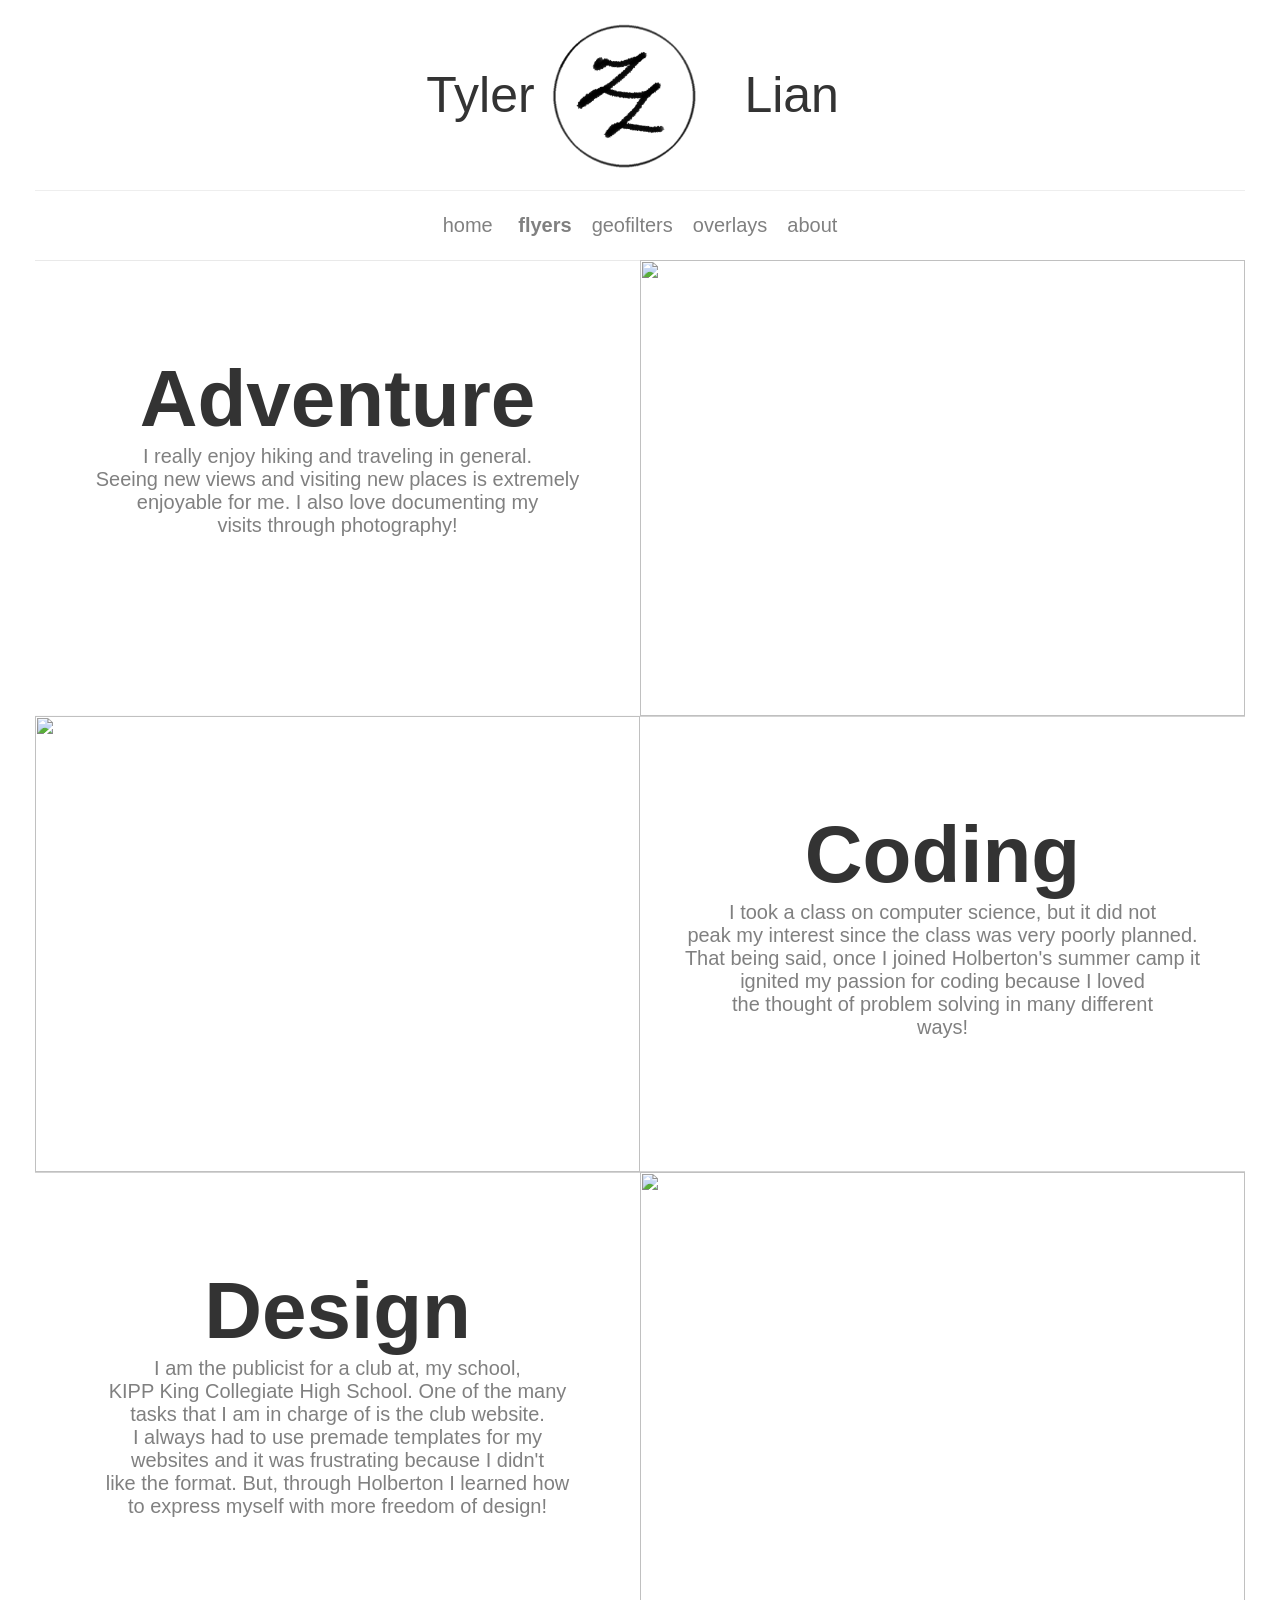
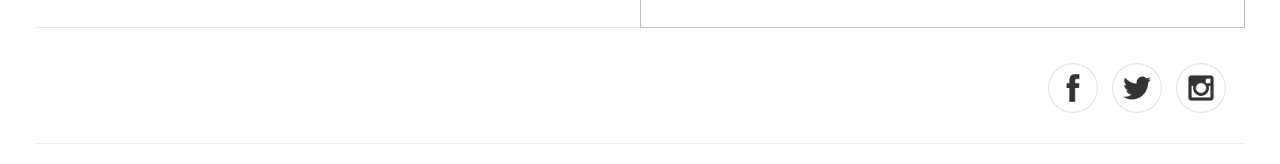
==== commit 1ac78c33: "changed" ====
--- a/about.html
+++ b/about.html
@@ -1,24 +1,38 @@
-<!DOCTYPE html>
 <html>
 <header>
 
 
   <link rel="stylesheet" href="https://maxcdn.bootstrapcdn.com/bootstrap/3.3.7/css/bootstrap.min.css">
-  <link rel="stylesheet" type="text/css" href="normalize.css">
-  <script src="https://ajax.googleapis.com/ajax/libs/jquery/1.11.2/jquery.min.js"></script>
+  <link rel="stylesheet" type="text/css" href="normalize.css"
+   <script src="https://ajax.googleapis.com/ajax/libs/jquery/1.11.2/jquery.min.js"></script>
   <script src="https://ajax.googleapis.com/ajax/libs/jquery/3.2.1/jquery.min.js"></script>
   <script src="https://maxcdn.bootstrapcdn.com/bootstrap/3.3.7/js/bootstrap.min.js"></script>
-  <div style="width:100%;height:15px;border:0px solid #000;"></div>
-  <center><div style="font-size:50px; font-family:skia.ttf; font-weight:100;">Tyler <img src="Logo.png" alt="" style="width:150px; height:150px;"> Lian</div></center>
+  <script src="menu.js"></script>
+<div style="width:100%;height:20px;border:0px solid #000;"></div>
+<table align="center" height:"100px">
+<tr>
+  <th><div style="font-size:50px; font-family:skia.ttf; font-weight:lighter;">&nbsp;Tyler&nbsp;</th>
+  <th><center><img src="Logo.png" alt="" style="width:150px; height:150px;">&emsp;&emsp;</center></th>
+  <th><div style="font-size:50px; font-family:skia.ttf; font-weight:lighter;">&nbsp;Lian&nbsp;&nbsp;</div></th>
+</tr>
+</table>
 
 
 
 <hr size="20px" width="1210px">
 <span class="text-nowrap" style="font-size:20px; color:gray;"><center></span>
 
-<a style="text-decoration:none; color:gray; text-indent:1000px;" href="index.html">home</a> &emsp;<a style="text-decoration:none; color:gray;" href="flyers.html">flyers</a>&emsp;<a style="text-decoration:none; color:gray;" href="geofilters.html">geofilters</a>&emsp;<a style="text-decoration:none; color:gray;" href="overlays.html">overlays</a>&emsp;<a style="text-decoration:none; color:gray; font-weight:bold;" href="about.html">about</a></center></span>
+  <a style="text-decoration:none; color:gray; text-indent:1000px;" href="index.html">home</a> &emsp;<a style="text-decoration:none; color:gray; font-weight:bold;" href="flyers.html">flyers</a>&emsp;<a style="text-decoration:none; color:gray;" href="geofilters.html">geofilters</a>&emsp;<a style="text-decoration:none; color:gray;" href="overlays.html">overlays</a>&emsp;<a style="text-decoration:none; color:gray;" href="about.html">about</a></center></span>
 <div style="width:100%;height:20px;border:0px solid #000;"></div>
 
+<div id="mySidenav" class="sidenav">
+  <a href="javascript:void(0)" class="closebtn" onclick="closeNav()">&times;</a>
+  <a href="file:///C:/Users/tyler/Documents/GitHub/tylerlian.github.io/index.html">Home</a>
+  <a href="file:///C:/Users/tyler/Documents/GitHub/tylerlian.github.io/flyers.html">Flyers</a>
+  <a href="file:///C:/Users/tyler/Documents/GitHub/tylerlian.github.io/geofilters.html">Geofilters</a>
+  <a href="file:///C:/Users/tyler/Documents/GitHub/tylerlian.github.io/overlays.html">Overlays</a>
+  <a href="file:///C:/Users/tyler/Documents/GitHub/tylerlian.github.io/about.html">About</a>
+</div>
 <style>
 .footer{
 
